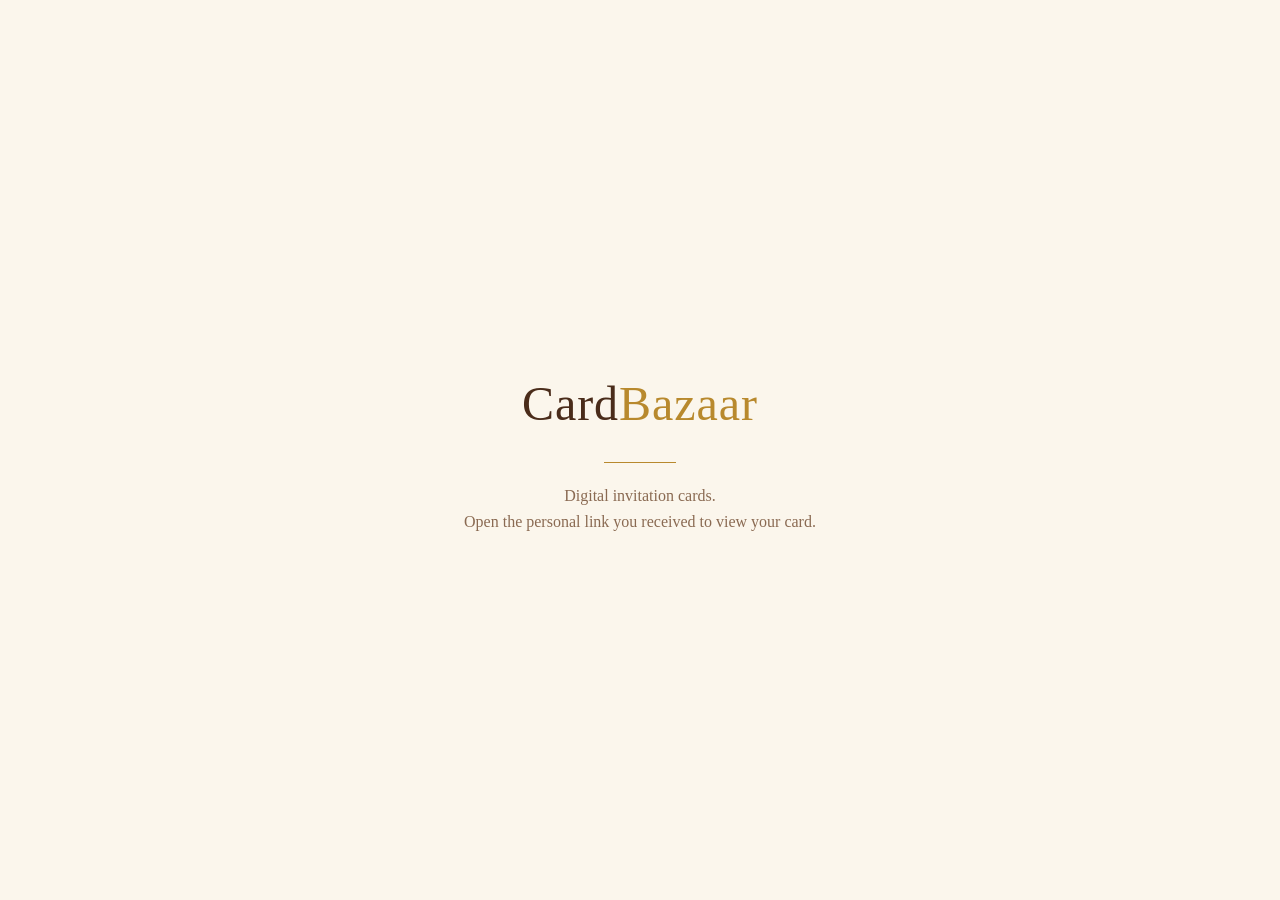
==== index.html @ 47229e3d "CardBazaar home page and cardbazaar.in domain" ====
<!doctype html>
<html lang="en">
<head>
<meta charset="utf-8">
<meta name="viewport" content="width=device-width, initial-scale=1">
<title>CardBazaar</title>
<meta name="description" content="Digital invitation cards.">
<meta name="robots" content="noindex">
<style>
  :root { --bg: #fbf6ec; --ink: #4a2c1a; --muted: #8a6a52; --gold: #b8892d; }
  @media (prefers-color-scheme: dark) { :root { --bg: #1d1510; --ink: #f3e6d0; --muted: #b9a088; --gold: #d8ad55; } }
  * { box-sizing: border-box; }
  html, body { margin: 0; height: 100%; }
  body { display: grid; place-items: center; padding: 24px 16px; background: var(--bg); color: var(--ink);
         font: 16px/1.6 Georgia, "Times New Roman", serif; text-align: center; }
  h1 { margin: 0 0 8px; font-size: clamp(2rem, 8vw, 3rem); font-weight: normal; letter-spacing: .02em; }
  h1 span { color: var(--gold); }
  p { margin: 0; color: var(--muted); }
  .rule { width: 72px; height: 1px; margin: 20px auto; background: var(--gold); }
</style>
</head>
<body>
<main>
  <h1>Card<span>Bazaar</span></h1>
  <div class="rule"></div>
  <p>Digital invitation cards.<br>Open the personal link you received to view your card.</p>
</main>
</body>
</html>
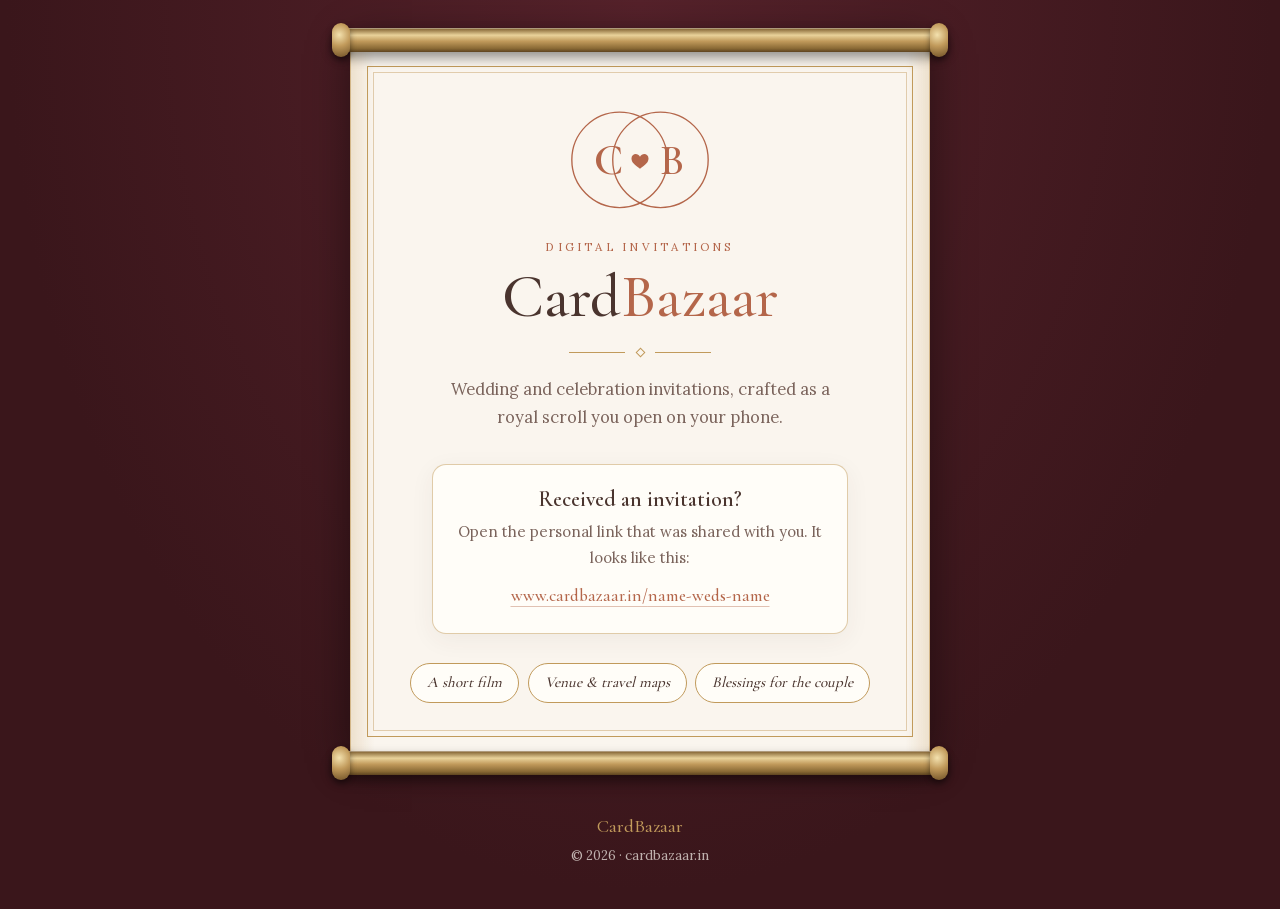
==== commit 07d80952: "CardBazaar home page in the card's royal scroll style, self-hosted fonts and strict CSP" ====
--- a/index.html
+++ b/index.html
@@ -3,27 +3,54 @@
 <head>
 <meta charset="utf-8">
 <meta name="viewport" content="width=device-width, initial-scale=1">
-<title>CardBazaar</title>
-<meta name="description" content="Digital invitation cards.">
-<meta name="robots" content="noindex">
-<style>
-  :root { --bg: #fbf6ec; --ink: #4a2c1a; --muted: #8a6a52; --gold: #b8892d; }
-  @media (prefers-color-scheme: dark) { :root { --bg: #1d1510; --ink: #f3e6d0; --muted: #b9a088; --gold: #d8ad55; } }
-  * { box-sizing: border-box; }
-  html, body { margin: 0; height: 100%; }
-  body { display: grid; place-items: center; padding: 24px 16px; background: var(--bg); color: var(--ink);
-         font: 16px/1.6 Georgia, "Times New Roman", serif; text-align: center; }
-  h1 { margin: 0 0 8px; font-size: clamp(2rem, 8vw, 3rem); font-weight: normal; letter-spacing: .02em; }
-  h1 span { color: var(--gold); }
-  p { margin: 0; color: var(--muted); }
-  .rule { width: 72px; height: 1px; margin: 20px auto; background: var(--gold); }
-</style>
+<meta http-equiv="Content-Security-Policy" content="default-src 'none'; style-src 'self'; font-src 'self'; img-src 'self'; base-uri 'none'; form-action 'none'; upgrade-insecure-requests">
+<meta name="referrer" content="no-referrer">
+<title>CardBazaar - Digital Invitations</title>
+<meta name="description" content="Wedding and celebration invitations, crafted as a royal scroll you open on your phone.">
+<meta property="og:title" content="CardBazaar - Digital Invitations">
+<meta property="og:description" content="Wedding and celebration invitations, crafted as a royal scroll you open on your phone.">
+<meta property="og:url" content="https://www.cardbazaar.in/">
+<meta property="og:type" content="website">
+<link rel="canonical" href="https://www.cardbazaar.in/">
+<meta name="theme-color" content="#3A161B">
+<link rel="icon" href="/favicon.svg" type="image/svg+xml">
+<link rel="preload" href="/fonts/cormorant-garamond.woff2" as="font" type="font/woff2" crossorigin>
+<link rel="stylesheet" href="/css/site.css">
 </head>
 <body>
-<main>
-  <h1>Card<span>Bazaar</span></h1>
-  <div class="rule"></div>
-  <p>Digital invitation cards.<br>Open the personal link you received to view your card.</p>
+<div class="rod" aria-hidden="true"></div>
+<main class="scroll">
+  <div class="frame">
+    <svg class="monogram" viewBox="0 0 220 158" role="img" aria-label="CardBazaar">
+      <circle cx="80" cy="79" r="70" fill="none" stroke="#B4664A" stroke-width="2"/>
+      <circle cx="140" cy="79" r="70" fill="none" stroke="#B4664A" stroke-width="2"/>
+      <text x="64" y="100" text-anchor="middle" font-family="Cormorant Garamond, Georgia, serif" font-size="62" font-weight="600" fill="#B4664A">C</text>
+      <text x="157" y="100" text-anchor="middle" font-family="Cormorant Garamond, Georgia, serif" font-size="62" font-weight="600" fill="#B4664A">B</text>
+      <path d="M110 92c-8-5.5-12.5-9.5-12.5-15 0-4 3-6.5 6.3-6.5 2.4 0 4.7 1.5 6.2 4 1.5-2.5 3.8-4 6.2-4 3.3 0 6.3 2.5 6.3 6.5 0 5.5-4.5 9.5-12.5 15z" fill="#B4664A"/>
+    </svg>
+
+    <p class="eyebrow">Digital Invitations</p>
+    <h1>Card<span>Bazaar</span></h1>
+    <div class="divider" aria-hidden="true"><i></i></div>
+    <p class="lead">Wedding and celebration invitations, crafted as a royal scroll you open on your phone.</p>
+
+    <section class="note" aria-labelledby="received">
+      <h2 id="received">Received an invitation?</h2>
+      <p>Open the personal link that was shared with you. It looks like this:</p>
+      <span class="example"><span>www.cardbazaar.in/</span><wbr><span>name-weds-name</span></span>
+    </section>
+
+    <ul class="chips" aria-label="Every card includes">
+      <li>A short film</li>
+      <li>Venue &amp; travel maps</li>
+      <li>Blessings for the couple</li>
+    </ul>
+  </div>
 </main>
+<div class="rod" aria-hidden="true"></div>
+<footer>
+  <span>CardBazaar</span>
+  © 2026 · cardbazaar.in
+</footer>
 </body>
 </html>
--- a/css/site.css
+++ b/css/site.css
@@ -0,0 +1,51 @@
+/* CardBazaar home: same royal scroll as the cards. No third-party assets. */
+@font-face{font-family:'Cormorant Garamond';font-style:normal;font-weight:500 600;font-display:swap;src:url(/fonts/cormorant-garamond.woff2) format('woff2')}
+@font-face{font-family:'Lora';font-style:normal;font-weight:400;font-display:swap;src:url(/fonts/lora-400.woff2) format('woff2')}
+@font-face{font-family:'Lora';font-style:italic;font-weight:400;font-display:swap;src:url(/fonts/lora-400-italic.woff2) format('woff2')}
+
+:root{--love:#7E2A33;--royal:#3A161B;--royal-2:#55212A;--cream:#FAF5EE;--paper:#FFFDF8;--ink:#4A342E;--ink-soft:#7A635B;--terra:#B4664A;--gold:#C19A5B;--serif:'Cormorant Garamond',Georgia,'Times New Roman',serif;--body:'Lora',Georgia,serif}
+*{box-sizing:border-box;margin:0;padding:0}
+html{color-scheme:light}
+body{min-height:100svh;display:flex;flex-direction:column;justify-content:center;padding:28px 0 0;background:radial-gradient(ellipse at top,var(--royal-2),var(--royal) 70%) fixed var(--royal);color:var(--ink);font-family:var(--body);line-height:1.7;font-size:1.02rem;-webkit-font-smoothing:antialiased}
+
+.rod{position:relative;z-index:2;width:min(616px,calc(100% - 4px));height:24px;margin:0 auto;border-radius:12px;flex:none;
+  background:linear-gradient(180deg,#7A5A2A 0%,#E9D29A 30%,#C19A5B 55%,#8A6A35 85%,#5E4420 100%);
+  box-shadow:0 6px 12px rgba(0,0,0,.4),inset 0 1px 0 rgba(255,255,255,.35)}
+.rod::before,.rod::after{content:"";position:absolute;top:-5px;width:18px;height:34px;border-radius:9px;
+  background:radial-gradient(circle at 40% 35%,#F3E1AE,#C19A5B 45%,#6E5026 100%);box-shadow:0 3px 6px rgba(0,0,0,.45)}
+.rod::before{left:0}.rod::after{right:0}
+
+.scroll{width:min(580px,calc(100% - 30px));margin:-12px auto;padding:12px 16px;position:relative;
+  background:linear-gradient(90deg,rgba(193,154,91,.22),rgba(193,154,91,0) 4%,rgba(193,154,91,0) 96%,rgba(193,154,91,.22)),var(--cream);
+  border-inline:1px solid rgba(193,154,91,.6);box-shadow:0 0 40px rgba(0,0,0,.45)}
+.frame{position:relative;text-align:center;padding:3.4rem 1.6rem 3rem}
+.frame::before{content:"";position:absolute;inset:14px 0;border:1px solid var(--gold);pointer-events:none}
+.frame::after{content:"";position:absolute;inset:20px 6px;border:1px solid rgba(193,154,91,.45);pointer-events:none}
+
+.monogram{display:block;width:150px;height:auto;margin:0 auto 1.4rem}
+.eyebrow{text-transform:uppercase;letter-spacing:.28em;font-size:.72rem;color:var(--terra);margin-bottom:.5rem}
+h1{font-family:var(--serif);font-weight:500;line-height:1.1;font-size:clamp(2.6rem,11vw,3.8rem);color:var(--ink)}
+h1 span{color:var(--terra)}
+h1.compact{font-size:clamp(2.3rem,9vw,3.2rem)}
+.divider{display:flex;align-items:center;justify-content:center;gap:.7rem;margin:1.1rem auto 1.3rem;color:var(--gold)}
+.divider::before,.divider::after{content:"";width:56px;height:1px;background:var(--gold)}
+.divider i{width:7px;height:7px;transform:rotate(45deg);border:1px solid var(--gold)}
+.lead{color:var(--ink-soft);max-width:26rem;margin:0 auto}
+
+.note{background:var(--paper);border:1px solid rgba(193,154,91,.5);border-radius:14px;max-width:26rem;margin:2rem auto 0;padding:1.4rem 1.3rem;box-shadow:0 6px 24px rgba(74,52,46,.06)}
+.note h2{font-family:var(--serif);font-weight:600;font-size:1.35rem;line-height:1.2;color:var(--ink);margin-bottom:.4rem}
+.note p{color:var(--ink-soft);font-size:.93rem}
+.example{display:block;margin-top:.7rem;font-family:var(--serif);font-size:1.08rem;color:var(--terra);text-decoration:underline;text-decoration-color:rgba(180,102,74,.4);text-underline-offset:5px}
+.example span{white-space:nowrap}
+
+.chips{list-style:none;display:flex;flex-wrap:wrap;gap:.55rem;justify-content:center;margin-top:1.8rem}
+.chips li{border:1px solid var(--gold);color:var(--ink);border-radius:999px;padding:.4rem 1rem;font-size:.95rem;font-family:var(--serif);font-style:italic;background:var(--paper)}
+
+.btn{display:inline-block;margin-top:1.8rem;background:var(--terra);color:#fff;letter-spacing:.12em;text-transform:uppercase;font-size:.78rem;padding:.85rem 1.9rem;border-radius:999px;text-decoration:none;transition:background .25s}
+.btn:hover{background:#9A5138}
+.btn:focus-visible{outline:2px solid rgba(180,102,74,.45);outline-offset:3px}
+
+footer{text-align:center;padding:2.2rem 1.5rem 2.6rem;font-size:.82rem;color:rgba(250,245,238,.7)}
+footer span{font-family:var(--serif);font-size:1.15rem;color:var(--gold);display:block;margin-bottom:.2rem}
+
+@media(max-width:380px){.frame{padding:3rem 1.1rem 2.6rem}}
